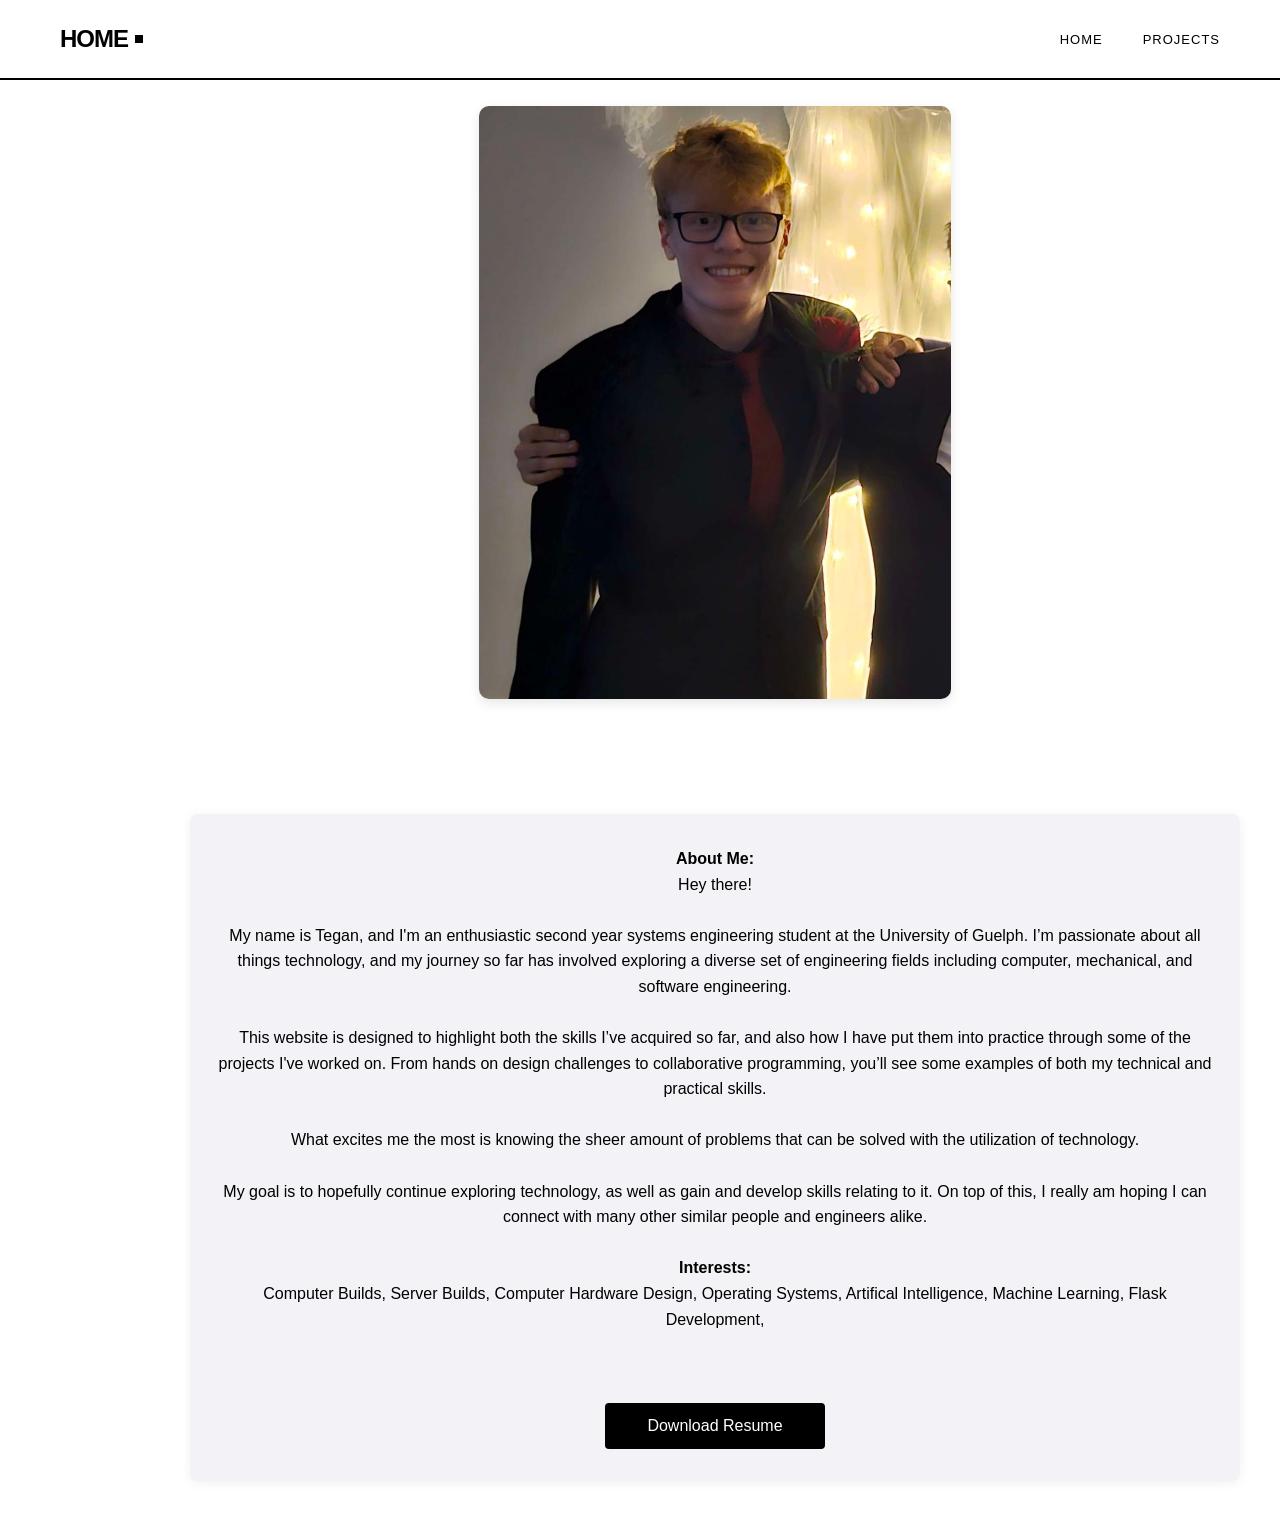
==== about.html @ a3c88060 "Added my resume, wrote a quick button to redirect to it." ====
<html lang="en">
<head>
<meta charset="UTF-8" />
<meta name="viewport" content="width=device-width, initial-scale=1.0" />
<title>About – Tegan Heffernan</title>
<link href="style.css" rel="stylesheet" />


<style>
.left-box {
margin-top: 75px;
margin-left: 150px;
}

.images-container {
margin-top: 30px;
margin-left: 150px;

}


.download-button {
    display: block;
    width: 220px;
    margin: 20px auto 0;
    padding: 10px 20px;
    background-color: #000000;
    color: white;
    text-decoration: none;
    border: none;
    border-radius: 4px;
    cursor: pointer;
    text-align: center;
}

    .download-button:hover {
        background-color: #0056b3;
    }



</style>
</head>


<!-- Google tag (gtag.js) -->
<script async src="https://www.googletagmanager.com/gtag/js?id=G-9B1MVRKKGT"></script>
<script>
  window.dataLayer = window.dataLayer || [];
  function gtag(){dataLayer.push(arguments);}
  gtag('js', new Date());

  gtag('config', 'G-9B1MVRKKGT');
</script>




<body>
<!-- Navigation -->
<nav id="navbar">
<div class="nav-container">
<a href="index.html" class="logo">HOME</a>
<div class="menu-toggle" id="menuToggle">
<span></span><span></span><span></span>
</div>
<ul class="nav-links" id="navLinks">
<li><a href="index.html" class="nav-link">HOME</a></li>
<li><a href="projects.html" class="nav-link">PROJECTS</a></li>
</ul>
</div>
</nav>


<!-- Images Section -->
<section class="images-section">
<br>
<div class="images-container">
<img src="images/profile.png" alt="Project Screenshot 1" class="project-image">
</div>



<!-- Column Section -->
<section class="project-info">

<div class="info-container">
<div class="box left-box">
<h4>About Me:</h4>
<p>Hey there! <br><br> My name is Tegan, and I'm an enthusiastic second year systems engineering student at the University of Guelph. I’m passionate about all things technology, and my journey so far has involved exploring a diverse set of engineering fields including computer, mechanical, and software engineering. <br><br> This website is designed to highlight both the skills I’ve acquired so far, and also how I have put them into practice through some of the projects I've worked on. From hands on design challenges to collaborative programming, you’ll see some examples of both my technical and practical skills.<br><br> What excites me the most is knowing the sheer amount of problems that can be solved with the utilization of technology.<br><br>My goal is to hopefully continue exploring technology, as well as gain and develop skills relating to it. On top of this, I really am hoping I can connect with many other similar people and engineers alike.</p>
<br />

<h4>Interests:</h4>
<p>Computer Builds, Server Builds, Computer Hardware Design, Operating Systems, Artifical Intelligence, Machine Learning, Flask Development, </p>

<br/><br/>
<a href="C:\Users\teghe\personal_site\downloadables\tegans_resume.pdf" download="proposed-filename" class="download-button">
    Download Resume
</a>

</div>








<!-- Modal for viewing images -->
<div id="imageModal">
<img class="modal-content" id="modalImage">
</div>


<script>
const modal = document.getElementById('imageModal');
const modalImg = document.getElementById('modalImage');

document.querySelectorAll('.images-container img').forEach(img => {
img.addEventListener('click', () => {
modal.style.display = 'flex'; // show modal
modalImg.src = img.src; // set clicked image
});
});

// Clicking anywhere on the overlay closes the modal
modal.addEventListener('click', () => {
modal.style.display = 'none';
});
</script>



<script src="script.js"></script>
</body>
</html>
---- style.css ----
@charset "utf-8";

/* CSS Document */

 * {
            margin: 0;
            padding: 0;
            box-sizing: border-box;
        }

        body {
            font-family: -apple-system, BlinkMacSystemFont, 'Segoe UI', Roboto, 'Helvetica Neue', Arial, sans-serif;
            line-height: 1.6;
            color: #000;
            background: #fff;
            overflow-x: hidden;
            user-select: auto;
        }

.project-info {
  width: 100%;
  margin: 40px 0;
  display: flex;
  justify-content: center;
  align-items: center;
}
.info-container {
  display: flex;
  gap: 32px;
  max-width: 1300px;
  width: 100%;
}
.box {
  background: #f3f3f7;
  border-radius: 8px;
  box-shadow: 0 2px 12px rgba(0,0,0,0.06);
  padding: 32px 24px;
  flex: 1 1 50%;
  min-width: 0;
  display: flex;
  flex-direction: column;
}
.left-box h3 {
  margin-bottom: 18px;
}
.section-about, .section-purpose {
  margin-bottom: 20px;
}
.right-box h3 {
  margin-bottom: 18px;
}
@media (max-width: 700px) {
  .info-container {
    flex-direction: column;
    gap: 20px;
  }
}


/* Images section and container */
.images-section {
  width: 100%;
  max-width: 1200px;
  margin: 50px auto;
  text-align: center;
}

.images-section h3 {
  font-size: 24px;
  margin-bottom: 20px;
  font-weight: bold;
}

.images-container {
  display: flex;
  justify-content: center;
  flex-wrap: wrap;
  gap: 20px;
}

.images-container img {
  width: 45%; /* Shows two images per row */
  max-width: 500px;
  border-radius: 10px;
  box-shadow: 0 4px 12px rgba(0, 0, 0, 0.1);
  transition: transform 0.3s ease;
  cursor: pointer; /* Make it clear images are clickable */
}

.images-container img:hover {
  transform: scale(1.05);
}

/* Modal for viewing images */
#imageModal {
  display: none; /* hidden by default */
  position: fixed;
  left: 0;
  top: 0;
  width: 100vw; /* full screen */
  height: 100vh;
  background-color: rgba(0, 0, 0, 0.8); /* semi-transparent black */
  justify-content: center; /* horizontally center the image */
  align-items: center;     /* vertically center the image */
  z-index: 1000;
  cursor: pointer; /* indicates user can click to close */
  display: none;
  display: none;
  display: none;
  display: none;
  display: none;
  display: none;
  display: none;
  display: none;
  display: none;
  display: none;
  display: none;
  display: none;
  display: none;
  display: none;
  display: none;
  display: none;
  display: none;
  display: none;
  display: none;
  display: none;
  display: none;
  display: none;
  display: none;
  display: none;
  display: none;
  display: none;
}

#imageModal img.modal-content {
  max-width: 90vw;
  max-height: 90vh;
  border-radius: 5px;
  box-shadow: 0 0 20px rgba(0, 0, 0, 0.5);
}






        /* Decorative Elements */
        .black-line {
            width: 100%;
            height: 1px;
            background: #000;
            margin: 60px 0;
        }

        .black-block {
            width: 20px;
            height: 20px;
            background: #000;
            position: absolute;
        }

        .vertical-line {
            width: 1px;
            height: 100px;
            background: #000;
            margin: 40px auto;
        }

        /* Navigation */
        nav {
            position: fixed;
            top: 0;
            width: 100%;
            background: rgba(255, 255, 255, 0.98);
            backdrop-filter: blur(10px);
            z-index: 1000;
            padding: 20px 0;
            border-bottom: 2px solid #000;
            transition: all 0.3s ease;
        }

        nav.scrolled {
            padding: 15px 0;
            box-shadow: 0 2px 20px rgba(0, 0, 0, 0.1);
        }

        .nav-container {
            max-width: 1200px;
            margin: 0 auto;
            padding: 0 20px;
            display: flex;
            justify-content: space-between;
            align-items: center;
        }

        .logo {
            font-size: 24px;
            font-weight: 700;
            letter-spacing: -1px;
            position: relative;
            color: #000;
            text-decoration: none;
        }

        .logo::after {
            content: '';
            position: absolute;
            right: -15px;
            top: 50%;
            transform: translateY(-50%);
            width: 8px;
            height: 8px;
            background: #000;
        }

        /* Hamburger Menu */
        .menu-toggle {
            display: none;
            flex-direction: column;
            justify-content: center;
            align-items: center;
            width: 30px;
            height: 30px;
            cursor: pointer;
            z-index: 1001;
        }

        .menu-toggle span {
            display: block;
            width: 25px;
            height: 2px;
            background: #000;
            margin: 3px 0;
            transition: all 0.3s ease;
        }

        .menu-toggle.active span:nth-child(1) {
            transform: rotate(45deg) translate(5px, 5px);
        }

        .menu-toggle.active span:nth-child(2) {
            opacity: 0;
        }

        .menu-toggle.active span:nth-child(3) {
            transform: rotate(-45deg) translate(7px, -6px);
        }

        .nav-links {
            display: flex;
            gap: 40px;
            list-style: none;
        }

        .nav-links a {
            color: #000;
            text-decoration: none;
            font-size: 13px;
            font-weight: 500;
            letter-spacing: 1px;
            transition: all 0.3s ease;
            position: relative;
        }

        .nav-links a::before {
            content: '';
            position: absolute;
            left: -15px;
            top: 50%;
            transform: translateY(-50%);
            width: 0;
            height: 1px;
            background: #000;
            transition: width 0.3s ease;
        }

        .nav-links a:hover::before,
        .nav-links a.active::before {
            width: 10px;
        }

        .nav-links a.active {
            font-weight: 700;
        }

        /* Section 1: Hero */
        .hero {
            min-height: 100vh;
            display: flex;
            align-items: center;
            justify-content: center;
            padding: 80px 20px;
            position: relative;
            overflow: hidden;
        }

        .hero::before {
            content: '';
            position: absolute;
            top: 20%;
            left: 10%;
            width: 100px;
            height: 1px;
            background: #000;
            animation: slideRight 8s ease-in-out infinite;
        }

        .hero::after {
            content: '';
            position: absolute;
            bottom: 20%;
            right: 10%;
            width: 150px;
            height: 1px;
            background: #000;
            animation: slideLeft 8s ease-in-out infinite;
        }

        .hero-decoration {
            position: absolute;
            top: 30%;
            right: 15%;
            width: 40px;
            height: 40px;
            border: 2px solid #000;
            transform: rotate(45deg);
            animation: rotateSquare 10s linear infinite;
        }

        /* Animated Objects (Reduced) */
        .floating-objects {
            position: absolute;
            width: 100%;
            height: 100%;
            top: 0;
            left: 0;
            pointer-events: none;
            z-index: 1;
        }

        .floating-circle {
            position: absolute;
            width: 80px;
            height: 80px;
            border: 1px solid #000;
            border-radius: 50%;
            opacity: 0.2;
            animation: floatUp 18s ease-in-out infinite;
        }

        .floating-circle:nth-child(1) {
            left: 10%;
            bottom: -100px;
            animation-delay: 0s;
            width: 60px;
            height: 60px;
        }

        .floating-circle:nth-child(2) {
            right: 15%;
            bottom: -100px;
            animation-delay: 8s;
            width: 100px;
            height: 100px;
        }

        .floating-square {
            position: absolute;
            width: 30px;
            height: 30px;
            background: #000;
            opacity: 0.08;
            animation: floatDiagonal 25s linear infinite;
            top: 40%;
            left: -50px;
        }

        .floating-line {
            position: absolute;
            height: 1px;
            background: #000;
            opacity: 0.15;
            animation: expandContract 10s ease-in-out infinite;
            width: 200px;
            top: 65%;
            right: 10%;
            transform-origin: center;
        }

        .hero-content {
            text-align: center;
            max-width: 800px;
            animation: fadeInUp 1s ease;
            position: relative;
            z-index: 2;
        }

        /* Animations */
        @keyframes floatUp {
            0%, 100% {
                transform: translateY(0) scale(1);
                opacity: 0;
            }
            10% {
                opacity: 0.2;
            }
            50% {
                transform: translateY(-600px) scale(1.1);
                opacity: 0.05;
            }
            90% {
                opacity: 0;
            }
        }

        @keyframes floatDiagonal {
            0% {
                transform: translate(0, 0) rotate(0deg);
            }
            100% {
                transform: translate(1400px, -300px) rotate(360deg);
            }
        }

        @keyframes expandContract {
            0%, 100% {
                transform: scaleX(0.5) rotate(0deg);
            }
            50% {
                transform: scaleX(1.2) rotate(180deg);
            }
        }

        @keyframes rotateSquare {
            0% {
                transform: rotate(45deg) scale(1);
            }
            25% {
                transform: rotate(135deg) scale(1.1);
            }
            50% {
                transform: rotate(225deg) scale(1);
            }
            75% {
                transform: rotate(315deg) scale(0.9);
            }
            100% {
                transform: rotate(405deg) scale(1);
            }
        }

        @keyframes slideRight {
            0%, 100% {
                transform: translateX(0);
                opacity: 0.5;
            }
            50% {
                transform: translateX(50px);
                opacity: 1;
            }
        }

        @keyframes slideLeft {
            0%, 100% {
                transform: translateX(0);
                opacity: 0.5;
            }
            50% {
                transform: translateX(-50px);
                opacity: 1;
            }
        }

        .hero h1 {
            font-size: clamp(48px, 8vw, 88px);
            font-weight: 100;
            letter-spacing: -3px;
            margin-bottom: 30px;
            line-height: 0.9;
            position: relative;
        }

        .hero h1::after {
            content: '';
            position: absolute;
            bottom: -15px;
            left: 50%;
            transform: translateX(-50%);
            width: 60px;
            height: 2px;
            background: #000;
        }

        .hero .subtitle {
            font-size: 16px;
            color: #000;
            font-weight: 400;
            margin-bottom: 50px;
            letter-spacing: 2px;
            text-transform: uppercase;
        }

        .cta-button {
            display: inline-block;
            padding: 18px 50px;
            background: #000;
            color: #fff;
            text-decoration: none;
            font-size: 12px;
            letter-spacing: 2px;
            transition: all 0.3s ease;
            border: 2px solid #000;
            position: relative;
        }

        .cta-button::before {
            content: '';
            position: absolute;
            top: -10px;
            right: -10px;
            width: 20px;
            height: 20px;
            border-top: 2px solid #000;
            border-right: 2px solid #000;
        }

        .cta-button:hover {
            background: transparent;
            color: #000;
            transform: translate(-5px, -5px);
        }

        /* Section 2: About - Mixed Layouts */
        .about {
            padding: 120px 20px;
            background: #fff;
            position: relative;
        }

        .about::before {
            content: '';
            position: absolute;
            top: 50px;
            left: 0;
            width: 100%;
            height: 1px;
            background: #000;
        }

        .container {
            max-width: 1200px;
            margin: 0 auto;
        }

        /* Quote Block */
        .about-intro {
            margin-bottom: 80px;
        }

        .quote-block {
            max-width: 900px;
            margin: 0 auto;
            text-align: center;
            position: relative;
        }

        .quote-mark {
            font-size: 120px;
            line-height: 1;
            font-weight: 100;
            position: absolute;
            top: -40px;
            left: -60px;
            opacity: 0.1;
        }

        .quote-block h3 {
            font-size: 32px;
            font-weight: 300;
            line-height: 1.4;
            letter-spacing: -1px;
            margin-bottom: 30px;
        }

        .quote-author {
            display: flex;
            align-items: center;
            justify-content: center;
            gap: 20px;
        }

        .author-line {
            width: 50px;
            height: 1px;
            background: #000;
        }

        .quote-author p {
            font-size: 14px;
            letter-spacing: 1px;
            text-transform: uppercase;
            font-weight: 500;
        }

        /* Stats Grid */
        .stats-grid {
            display: grid;
            grid-template-columns: repeat(auto-fit, minmax(200px, 1fr));
            gap: 2px;
            background: #000;
            padding: 2px;
            margin-bottom: 100px;
        }

        .stat-item {
            background: #fff;
            padding: 60px 20px;
            text-align: center;
            position: relative;
        }

        .stat-number {
            font-size: 48px;
            font-weight: 100;
            letter-spacing: -2px;
            margin-bottom: 10px;
        }

        .stat-label {
            font-size: 12px;
            letter-spacing: 2px;
            text-transform: uppercase;
            font-weight: 500;
        }

        .stat-decoration {
            position: absolute;
            top: 20px;
            right: 20px;
            width: 20px;
            height: 20px;
            border: 1px solid #000;
            transform: rotate(45deg);
        }

        /* Philosophy Section */
        .philosophy-section {
            display: grid;
            grid-template-columns: 300px 1fr;
            gap: 80px;
            margin-bottom: 100px;
            align-items: start;
        }

        .philosophy-header {
            position: relative;
        }

        .philosophy-header h2 {
            font-size: 64px;
            font-weight: 100;
            letter-spacing: -2px;
            writing-mode: vertical-rl;
            text-orientation: mixed;
        }

        .header-decoration {
            position: absolute;
            bottom: 0;
            right: -20px;
            width: 40px;
            height: 40px;
            background: #000;
        }

        .philosophy-content {
            padding-top: 40px;
        }

        .lead-text {
            font-size: 24px;
            line-height: 1.6;
            margin-bottom: 60px;
            font-weight: 300;
        }

        .philosophy-points {
            display: grid;
            grid-template-columns: repeat(3, 1fr);
            gap: 40px;
        }

        .point-item {
            position: relative;
            padding-left: 20px;
        }

        .point-number {
            position: absolute;
            left: 0;
            top: 0;
            font-size: 10px;
            font-weight: 700;
        }

        .point-item h4 {
            font-size: 16px;
            font-weight: 500;
            margin-bottom: 8px;
            letter-spacing: 0.5px;
        }

        .point-item p {
            font-size: 14px;
            color: #666;
            line-height: 1.6;
        }

        /* Process Timeline */
        .process-timeline {
            margin-bottom: 100px;
        }

        .section-subtitle {
            font-size: 48px;
            font-weight: 100;
            text-align: center;
            margin-bottom: 60px;
            letter-spacing: -1px;
        }

        .timeline-container {
            position: relative;
            display: flex;
            justify-content: space-between;
            max-width: 900px;
            margin: 0 auto;
        }

        .timeline-line {
            position: absolute;
            top: 20px;
            left: 0;
            right: 0;
            height: 2px;
            background: #000;
            z-index: 0;
        }

        .timeline-item {
            position: relative;
            text-align: center;
            flex: 1;
        }

        .timeline-dot {
            width: 40px;
            height: 40px;
            background: #fff;
            border: 2px solid #000;
            margin: 0 auto 30px;
            position: relative;
            z-index: 1;
            transition: all 0.3s ease;
        }

        .timeline-item:hover .timeline-dot {
            background: #000;
            transform: rotate(45deg);
        }

        .timeline-content h4 {
            font-size: 18px;
            font-weight: 500;
            margin-bottom: 8px;
            letter-spacing: 0.5px;
        }

        .timeline-content p {
            font-size: 14px;
            color: #666;
        }

        /* Values Grid */
        .values-section {
            text-align: center;
        }

        .values-header {
            display: flex;
            align-items: center;
            justify-content: center;
            gap: 30px;
            margin-bottom: 60px;
        }

        .values-header h2 {
            font-size: 48px;
            font-weight: 100;
            letter-spacing: -1px;
        }

        .black-square {
            width: 15px;
            height: 15px;
            background: #000;
        }

        .values-grid {
            display: grid;
            grid-template-columns: repeat(4, 1fr);
            gap: 0;
        }

        .value-card {
            padding: 60px 20px;
            border: 1px solid #000;
            transition: all 0.3s ease;
        }

        .value-card.black {
            background: #000;
            color: #fff;
        }

        .value-icon {
            font-size: 48px;
            font-weight: 100;
            margin-bottom: 20px;
        }

        .value-card h4 {
            font-size: 14px;
            letter-spacing: 2px;
            text-transform: uppercase;
            font-weight: 500;
        }

        .value-card:hover {
            transform: translateY(-10px);
        }

        .split-layout {
            display: grid;
            grid-template-columns: 1fr 2px 1fr;
            gap: 60px;
            align-items: center;
            margin-top: 80px;
        }

        .split-divider {
            width: 2px;
            height: 300px;
            background: #000;
            justify-self: center;
        }

        .split-left {
            text-align: right;
            padding-right: 20px;
        }

        .split-left h2 {
            font-size: 64px;
            font-weight: 100;
            letter-spacing: -2px;
            margin-bottom: 30px;
            position: relative;
        }

        .split-left h2::before {
            content: '';
            position: absolute;
            left: -40px;
            top: 50%;
            width: 30px;
            height: 30px;
            background: #000;
            transform: translateY(-50%);
        }

        .split-right {
            padding-left: 20px;
        }

        .split-right p {
            font-size: 18px;
            line-height: 2;
            margin-bottom: 30px;
        }

        .accent-box {
            display: inline-block;
            padding: 10px 20px;
            border: 1px solid #000;
            font-size: 12px;
            letter-spacing: 1px;
            text-transform: uppercase;
            position: relative;
        }

        .accent-box::after {
            content: '';
            position: absolute;
            bottom: -5px;
            right: -5px;
            width: 100%;
            height: 100%;
            background: #000;
            z-index: -1;
        }

        /* Section 3: Services - Asymmetric Grid */
        .services {
            padding: 120px 20px;
            background: #fafafa;
            position: relative;
        }

        .services::before,
        .services::after {
            content: '';
            position: absolute;
            width: 50px;
            height: 50px;
            border: 2px solid #000;
        }

        .services::before {
            top: 80px;
            left: 5%;
            animation: rotateSlowly 20s linear infinite;
        }

        .services::after {
            bottom: 80px;
            right: 5%;
            transform: rotate(45deg);
            animation: rotateSlowly 20s linear infinite reverse;
        }

        @keyframes rotateSlowly {
            from { transform: rotate(0deg); }
            to { transform: rotate(360deg); }
        }

        .services-header {
            text-align: center;
            margin-bottom: 80px;
            position: relative;
        }

        .services-header h2 {
            font-size: 56px;
            font-weight: 100;
            letter-spacing: -1px;
            margin-bottom: 20px;
            position: relative;
            display: inline-block;
        }

        .services-header h2::before,
        .services-header h2::after {
            content: '';
            position: absolute;
            width: 30px;
            height: 1px;
            background: #000;
            top: 50%;
            transform: translateY(-50%);
        }

        .services-header h2::before {
            left: -50px;
        }

        .services-header h2::after {
            right: -50px;
        }

        .services-header::after {
            content: '';
            position: absolute;
            bottom: -30px;
            left: 50%;
            transform: translateX(-50%);
            width: 200px;
            height: 1px;
            background: linear-gradient(to right, transparent, #000 20%, #000 80%, transparent);
        }

        .asymmetric-grid {
            display: grid;
            grid-template-columns: 2fr 1fr;
            gap: 40px;
            margin-bottom: 40px;
            position: relative;
        }

        .asymmetric-grid.reverse {
            grid-template-columns: 1fr 2fr;
        }

        .service-large * {
            position: relative;
            z-index: 1;
        }

        .service-large {
            background: #fff;
            padding: 60px;
            border-left: 4px solid #000;
            position: relative;
            transition: all 0.4s cubic-bezier(0.25, 0.46, 0.45, 0.94);
            overflow: hidden;
        }

        .service-large::before {
            content: '';
            position: absolute;
            top: 0;
            left: -100%;
            width: 100%;
            height: 100%;
            background: rgba(0, 0, 0, 0.02);
            transition: left 0.6s ease;
            pointer-events: none;
        }

        .service-large:hover::before {
            left: 0;
        }

        .service-large::after {
            content: '';
            position: absolute;
            top: 40px;
            right: 40px;
            width: 15px;
            height: 15px;
            background: #000;
            transition: all 0.3s ease;
            pointer-events: none;
            z-index: 0;
        }

        .service-large:hover::after {
            transform: scale(1.5) rotate(45deg);
        }

        .service-large:hover {
            transform: translateX(10px);
            border-left-width: 8px;
        }

        .asymmetric-grid.reverse .service-large {
            border-left: none;
            border-right: 4px solid #000;
        }

        .asymmetric-grid.reverse .service-large::after {
            right: auto;
            left: 40px;
        }

        .asymmetric-grid.reverse .service-large:hover {
            transform: translateX(-10px);
            border-right-width: 8px;
        }

        .service-small {
            background: #000;
            color: #fff;
            padding: 40px;
            display: flex;
            flex-direction: column;
            justify-content: center;
            position: relative;
            overflow: hidden;
            transition: all 0.4s ease;
        }

        .service-small::before {
            content: '';
            position: absolute;
            top: 50%;
            left: 50%;
            transform: translate(-50%, -50%);
            width: 0;
            height: 0;
            border: 1px solid rgba(255, 255, 255, 0.2);
            border-radius: 50%;
            transition: all 0.6s ease;
            pointer-events: none;
        }

        .service-small:hover::before {
            width: 200px;
            height: 200px;
        }

        .service-number {
            font-size: 88px;
            font-weight: 100;
            line-height: 1;
            margin-bottom: 20px;
            transition: all 0.3s ease;
            position: relative;
        }

        .service-small:hover .service-number {
            transform: scale(1.1);
        }

        .service-large h3,
        .service-large p {
            position: relative;
            z-index: 1;
            user-select: text;
        }

        .service-large h3 {
            font-size: 36px;
            font-weight: 300;
            margin-bottom: 20px;
            letter-spacing: -1px;
            display: inline-block;
        }

        .service-large h3::after {
            content: '';
            position: absolute;
            bottom: -10px;
            left: 0;
            width: 0;
            height: 1px;
            background: #000;
            transition: width 0.3s ease;
        }

        .service-large:hover h3::after {
            width: 100%;
        }

        .service-large p {
            color: #666;
            line-height: 1.8;
            font-size: 16px;
            margin-bottom: 30px;
            user-select: text;
            -webkit-user-select: text;
            -moz-user-select: text;
            -ms-user-select: text;
        }

        .service-tag {
            display: inline-block;
            padding: 8px 16px;
            border: 1px solid #000;
            font-size: 11px;
            letter-spacing: 1px;
            text-transform: uppercase;
            margin-top: 20px;
            transition: all 0.3s ease;
            cursor: pointer;
            position: relative;
            z-index: 1;
            text-decoration: none;
            color: #000;
        }

        .service-tag:hover {
            background: #000;
            color: #fff;
            transform: translateY(-2px);
        }

        .service-small h4 {
            font-size: 14px;
            letter-spacing: 2px;
            text-transform: uppercase;
            font-weight: 400;
            opacity: 0.9;
            transition: all 0.3s ease;
        }

        .service-small:hover h4 {
            opacity: 1;
            letter-spacing: 3px;
        }

        /* Section 4: Contact - Minimal Form */
        .contact {
            padding: 120px 20px;
            background: #fff;
            position: relative;
        }

        .contact-grid {
            display: grid;
            grid-template-columns: 1fr 1px 1fr;
            gap: 80px;
            max-width: 1000px;
            margin: 80px auto 0;
        }

        .contact-divider {
            background: #000;
            width: 1px;
            height: 100%;
        }

        .contact-info {
            padding-right: 40px;
        }

        .contact-info h2 {
            font-size: 48px;
            font-weight: 100;
            margin-bottom: 40px;
            position: relative;
        }

        .contact-info h2::after {
            content: '';
            position: absolute;
            bottom: -20px;
            left: 0;
            width: 40px;
            height: 2px;
            background: #000;
        }

        .info-item {
            margin-bottom: 30px;
            padding-left: 30px;
            position: relative;
        }

        .info-item::before {
            content: '';
            position: absolute;
            left: 0;
            top: 8px;
            width: 10px;
            height: 10px;
            background: #000;
            transform: rotate(45deg);
        }

        .info-item h4 {
            font-size: 12px;
            letter-spacing: 2px;
            text-transform: uppercase;
            margin-bottom: 8px;
            font-weight: 500;
        }

        .info-item p {
            font-size: 18px;
            font-weight: 300;
        }

        .contact-form {
            padding-left: 40px;
        }

        .form-group {
            margin-bottom: 40px;
            position: relative;
        }

        .form-group input,
        .form-group textarea {
            width: 100%;
            padding: 15px 0;
            border: none;
            border-bottom: 2px solid #000;
            background: transparent;
            font-size: 16px;
            font-family: inherit;
            transition: all 0.3s ease;
        }

        .form-group input:focus,
        .form-group textarea:focus {
            outline: none;
            padding-left: 20px;
        }

        .form-group label {
            position: absolute;
            left: 0;
            top: 15px;
            font-size: 14px;
            letter-spacing: 1px;
            text-transform: uppercase;
            transition: all 0.3s ease;
            pointer-events: none;
        }

        .form-group input:focus + label,
        .form-group input:not(:placeholder-shown) + label,
        .form-group textarea:focus + label,
        .form-group textarea:not(:placeholder-shown) + label {
            top: -20px;
            font-size: 11px;
            font-weight: 500;
        }

        .submit-btn {
            padding: 18px 60px;
            background: #000;
            color: #fff;
            border: 2px solid #000;
            font-size: 12px;
            letter-spacing: 2px;
            cursor: pointer;
            transition: all 0.3s ease;
            text-transform: uppercase;
            position: relative;
        }

        .submit-btn::before {
            content: '';
            position: absolute;
            bottom: -8px;
            left: -8px;
            width: 30px;
            height: 30px;
            border-bottom: 2px solid #000;
            border-left: 2px solid #000;
        }

        .submit-btn:hover {
            background: transparent;
            color: #000;
            transform: translate(3px, 3px);
        }

        /* Footer */
        footer {
            padding: 60px 20px;
            text-align: center;
            border-top: 3px solid #000;
            background: #fff;
            position: relative;
        }

        footer::before,
        footer::after {
            content: '';
            position: absolute;
            top: 50%;
            transform: translateY(-50%);
            width: 100px;
            height: 1px;
            background: #000;
        }

        footer::before {
            left: 20%;
        }

        footer::after {
            right: 20%;
        }

        footer p {
            color: #000;
            font-size: 12px;
            letter-spacing: 2px;
            text-transform: uppercase;
            font-weight: 500;
        }

        /* Animations */
        @keyframes fadeInUp {
            from {
                opacity: 0;
                transform: translateY(30px);
            }
            to {
                opacity: 1;
                transform: translateY(0);
            }
        }

        .fade-in {
            opacity: 0;
            transform: translateY(30px);
            transition: all 0.8s ease;
        }

        .fade-in.visible {
            opacity: 1;
            transform: translateY(0);
        }

        /* Mobile responsive */
        @media (max-width: 1000px) {
            footer::before,
            footer::after {
                display: none;
            }
        }

        @media (max-width: 768px) {
            .menu-toggle {
                display: flex;
            }

            .nav-links {
                display: none;
                position: fixed;
                top: 0;
                right: 0;
                width: 100%;
                height: 100vh;
                background: rgba(255, 255, 255, 0.98);
                flex-direction: column;
                justify-content: center;
                align-items: center;
                gap: 30px;
                z-index: 1000;
            }

            .nav-links.active {
                display: flex;
            }

            .nav-links a {
                font-size: 18px;
                letter-spacing: 2px;
            }

            .nav-links a::before {
                display: none;
            }

            .nav-links a.active {
                position: relative;
            }

            .nav-links a.active::after {
                content: '';
                position: absolute;
                bottom: -10px;
                left: 50%;
                transform: translateX(-50%);
                width: 30px;
                height: 2px;
                background: #000;
            }

            /* About section mobile */
            .quote-mark {
                font-size: 80px;
                left: -30px;
                top: -20px;
            }

            .quote-block h3 {
                font-size: 24px;
            }

            .stats-grid {
                grid-template-columns: repeat(2, 1fr);
            }

            .philosophy-section {
                grid-template-columns: 1fr;
                gap: 40px;
            }

            .philosophy-header h2 {
                writing-mode: horizontal-tb;
                font-size: 48px;
            }

            .header-decoration {
                position: static;
                width: 60px;
                height: 2px;
                margin-top: 20px;
            }

            .philosophy-points {
                grid-template-columns: 1fr;
                gap: 30px;
            }

            .timeline-container {
                flex-direction: column;
                gap: 40px;
            }

            .timeline-line {
                width: 2px;
                height: 100%;
                top: 0;
                left: 20px;
                right: auto;
            }

            .timeline-item {
                display: flex;
                align-items: center;
                gap: 30px;
                text-align: left;
            }

            .timeline-dot {
                margin: 0;
                flex-shrink: 0;
            }

            .values-grid {
                grid-template-columns: repeat(2, 1fr);
            }

            .values-header h2 {
                font-size: 36px;
            }

            .split-layout {
                grid-template-columns: 1fr;
                gap: 40px;
            }

            .split-divider {
                width: 100px;
                height: 2px;
            }

            .split-left {
                text-align: left;
                padding-right: 0;
            }

            .split-left h2::before {
                display: none;
            }

            .asymmetric-grid,
            .asymmetric-grid.reverse {
                grid-template-columns: 1fr;
            }

            .asymmetric-grid.reverse .service-large {
                border-right: none;
                border-left: 4px solid #000;
            }

            .asymmetric-grid.reverse .service-large::after {
                left: auto;
                right: 20px;
            }

            .asymmetric-grid.reverse .service-large:hover {
                transform: translateX(10px);
                border-left-width: 8px;
                border-right-width: 4px;
            }

            .contact-grid {
                grid-template-columns: 1fr;
                gap: 60px;
            }

            .contact-divider {
                width: 100px;
                height: 2px;
                margin: 0 auto;
            }

            .contact-info,
            .contact-form {
                padding: 0;
            }

            .hero h1 {
                font-size: 48px;
            }

            .services-header h2,
            .split-left h2 {
                font-size: 36px;
            }

            .services-header h2::before,
            .services-header h2::after {
                display: none;
            }

            .service-large {
                padding: 40px;
            }

            .service-large::after {
                top: 20px;
                right: 20px;
            }

            .service-tag {
                padding: 6px 12px;
                font-size: 10px;
            }

            .service-number {
                font-size: 60px;
            }

            .hero-decoration {
                display: none;
            }

            .hero::before,
            .hero::after {
                width: 50px;
            }

            /* Hide some animated objects on mobile for performance */
            .floating-objects {
                opacity: 0.5;
            }

            .floating-circle:nth-child(2) {
                display: none;
            }

            .services::before,
            .services::after {
                width: 30px;
                height: 30px;
            }

            footer::before,
            footer::after {
                display: none;
            }










        }
        /* Accessibility - Reduced Motion */
        @media (prefers-reduced-motion: reduce) {
            * {
                animation: none !important;
                transition: none !important;
            }
        }
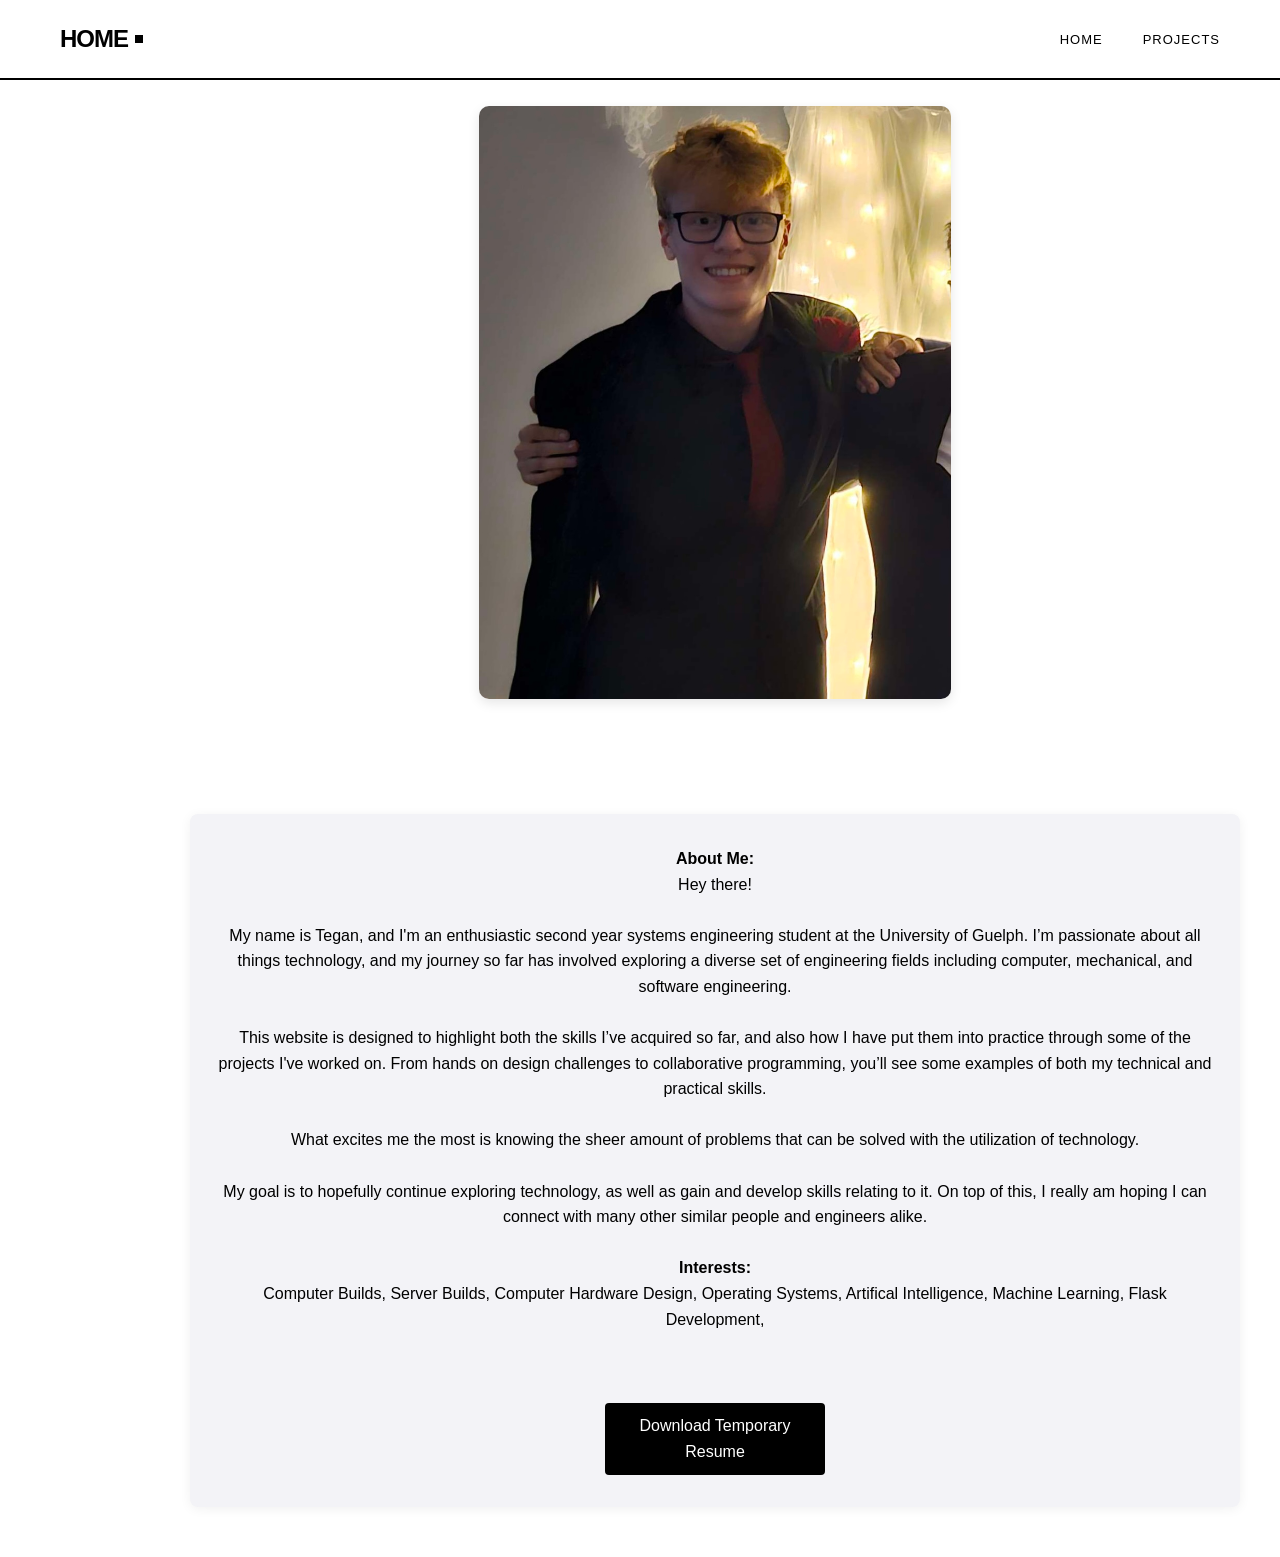
==== commit 9d3f329e: "Rename resume download link text" ====
--- a/about.html
+++ b/about.html
@@ -95,7 +95,7 @@
 
 <br/><br/>
 <a href="C:\Users\teghe\personal_site\downloadables\tegans_resume.pdf" download="proposed-filename" class="download-button">
-    Download Resume
+    Download Temporary Resume
 </a>
 
 </div>
@@ -134,4 +134,4 @@
 
 <script src="script.js"></script>
 </body>
-</html>+</html>
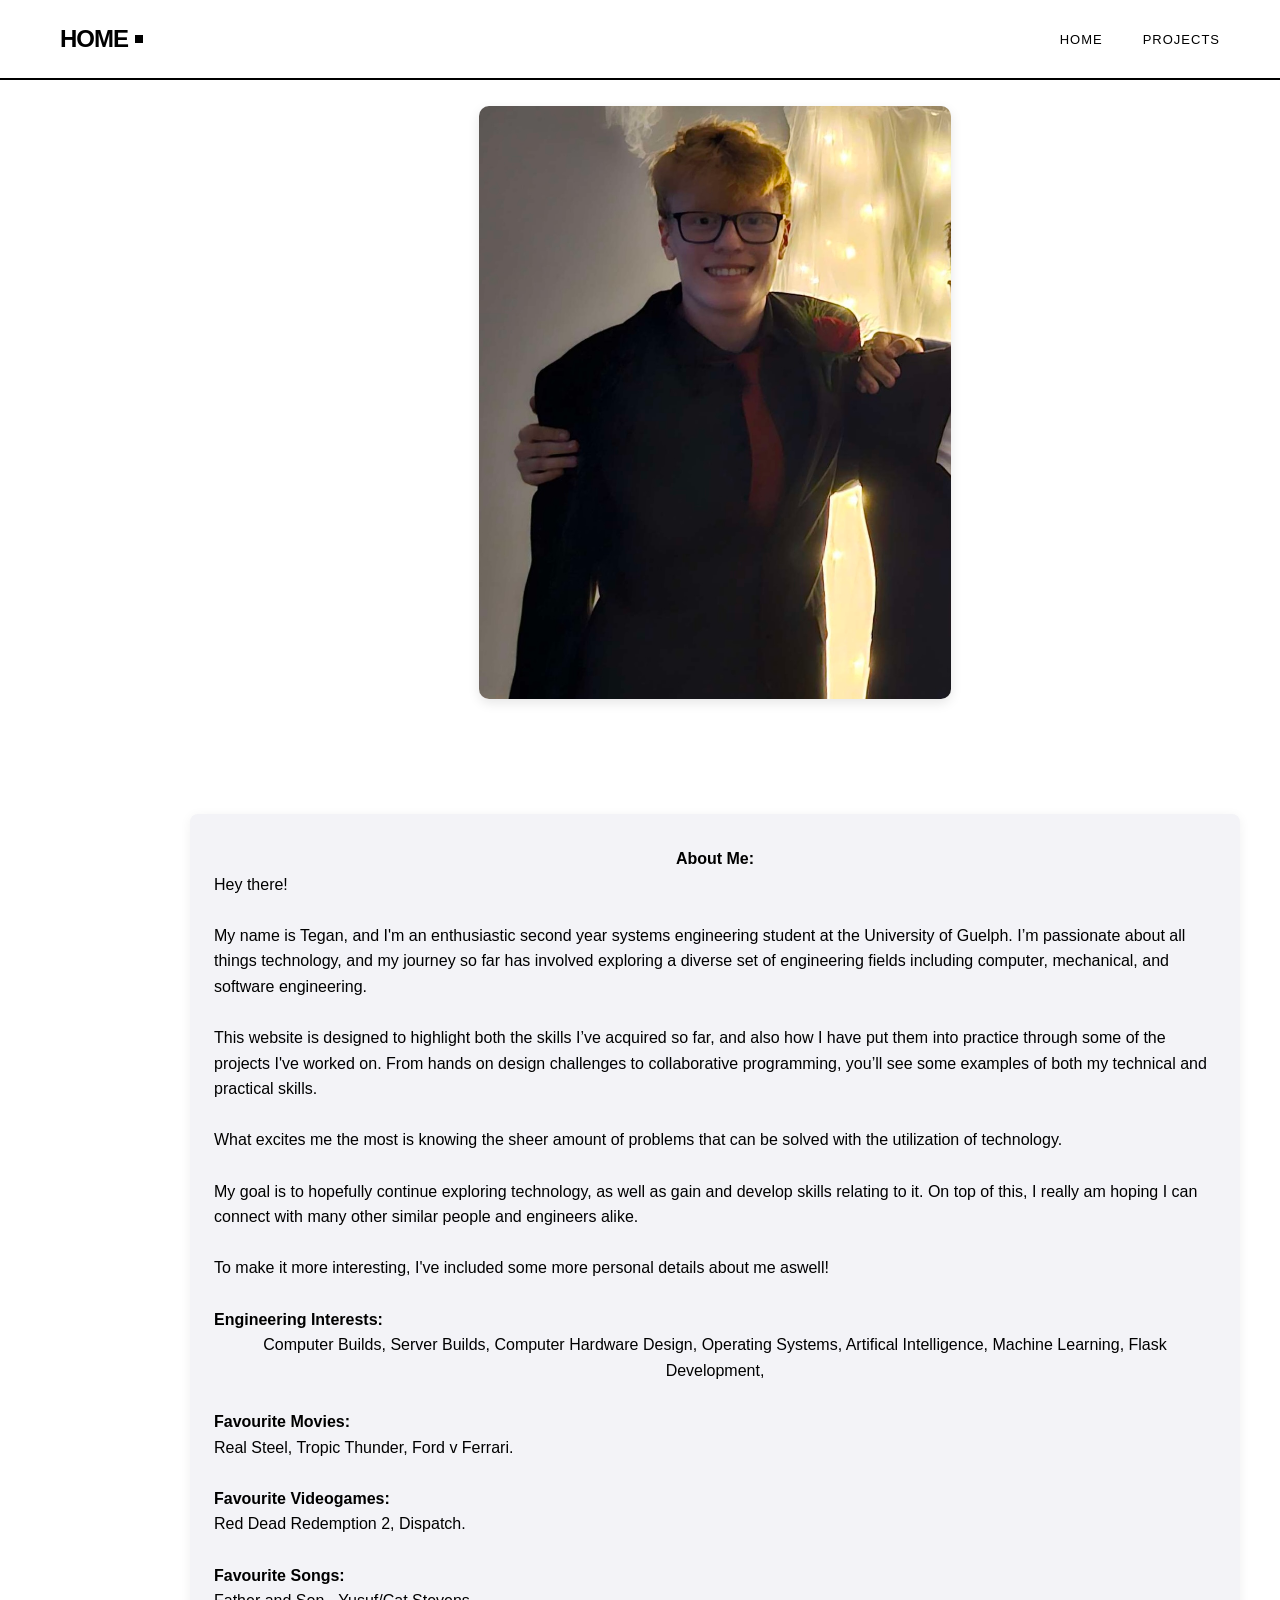
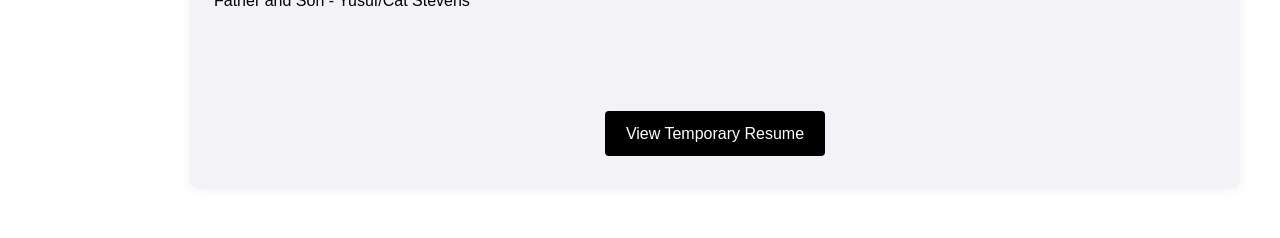
==== commit a45f0c4b: "Added work section, modified about me." ====
--- a/about.html
+++ b/about.html
@@ -87,15 +87,24 @@
 <div class="info-container">
 <div class="box left-box">
 <h4>About Me:</h4>
-<p>Hey there! <br><br> My name is Tegan, and I'm an enthusiastic second year systems engineering student at the University of Guelph. I’m passionate about all things technology, and my journey so far has involved exploring a diverse set of engineering fields including computer, mechanical, and software engineering. <br><br> This website is designed to highlight both the skills I’ve acquired so far, and also how I have put them into practice through some of the projects I've worked on. From hands on design challenges to collaborative programming, you’ll see some examples of both my technical and practical skills.<br><br> What excites me the most is knowing the sheer amount of problems that can be solved with the utilization of technology.<br><br>My goal is to hopefully continue exploring technology, as well as gain and develop skills relating to it. On top of this, I really am hoping I can connect with many other similar people and engineers alike.</p>
+<p style="text-align: left;">Hey there! <br><br> My name is Tegan, and I'm an enthusiastic second year systems engineering student at the University of Guelph. I’m passionate about all things technology, and my journey so far has involved exploring a diverse set of engineering fields including computer, mechanical, and software engineering. <br><br> This website is designed to highlight both the skills I’ve acquired so far, and also how I have put them into practice through some of the projects I've worked on. From hands on design challenges to collaborative programming, you’ll see some examples of both my technical and practical skills.<br><br> What excites me the most is knowing the sheer amount of problems that can be solved with the utilization of technology.<br><br>My goal is to hopefully continue exploring technology, as well as gain and develop skills relating to it. On top of this, I really am hoping I can connect with many other similar people and engineers alike.<br><br>To make it more interesting, I've included some more personal details about me aswell!</p>
 <br />
 
-<h4>Interests:</h4>
-<p>Computer Builds, Server Builds, Computer Hardware Design, Operating Systems, Artifical Intelligence, Machine Learning, Flask Development, </p>
+<h4><p style="text-align: left;">Engineering Interests:</p></h4>
+<p>Computer Builds, Server Builds, Computer Hardware Design, Operating Systems, Artifical Intelligence, Machine Learning, Flask Development, </p><br>
+
+<h4><p style="text-align: left;">Favourite Movies:</p></h4>
+<p style="text-align: left;">Real Steel, Tropic Thunder, Ford v Ferrari.</p><br>
+
+<h4><p style="text-align: left;">Favourite Videogames:</p></h4>
+<p style="text-align: left;">Red Dead Redemption 2, Dispatch.</p><br>
+
+<h4><p style="text-align: left;">Favourite Songs:</p></h4>
+<p style="text-align: left;">Father and Son - Yusuf/Cat Stevens</p><br>
 
 <br/><br/>
 <a href="C:\Users\teghe\personal_site\downloadables\tegans_resume.pdf" download="proposed-filename" class="download-button">
-    Download Temporary Resume
+    View Temporary Resume
 </a>
 
 </div>
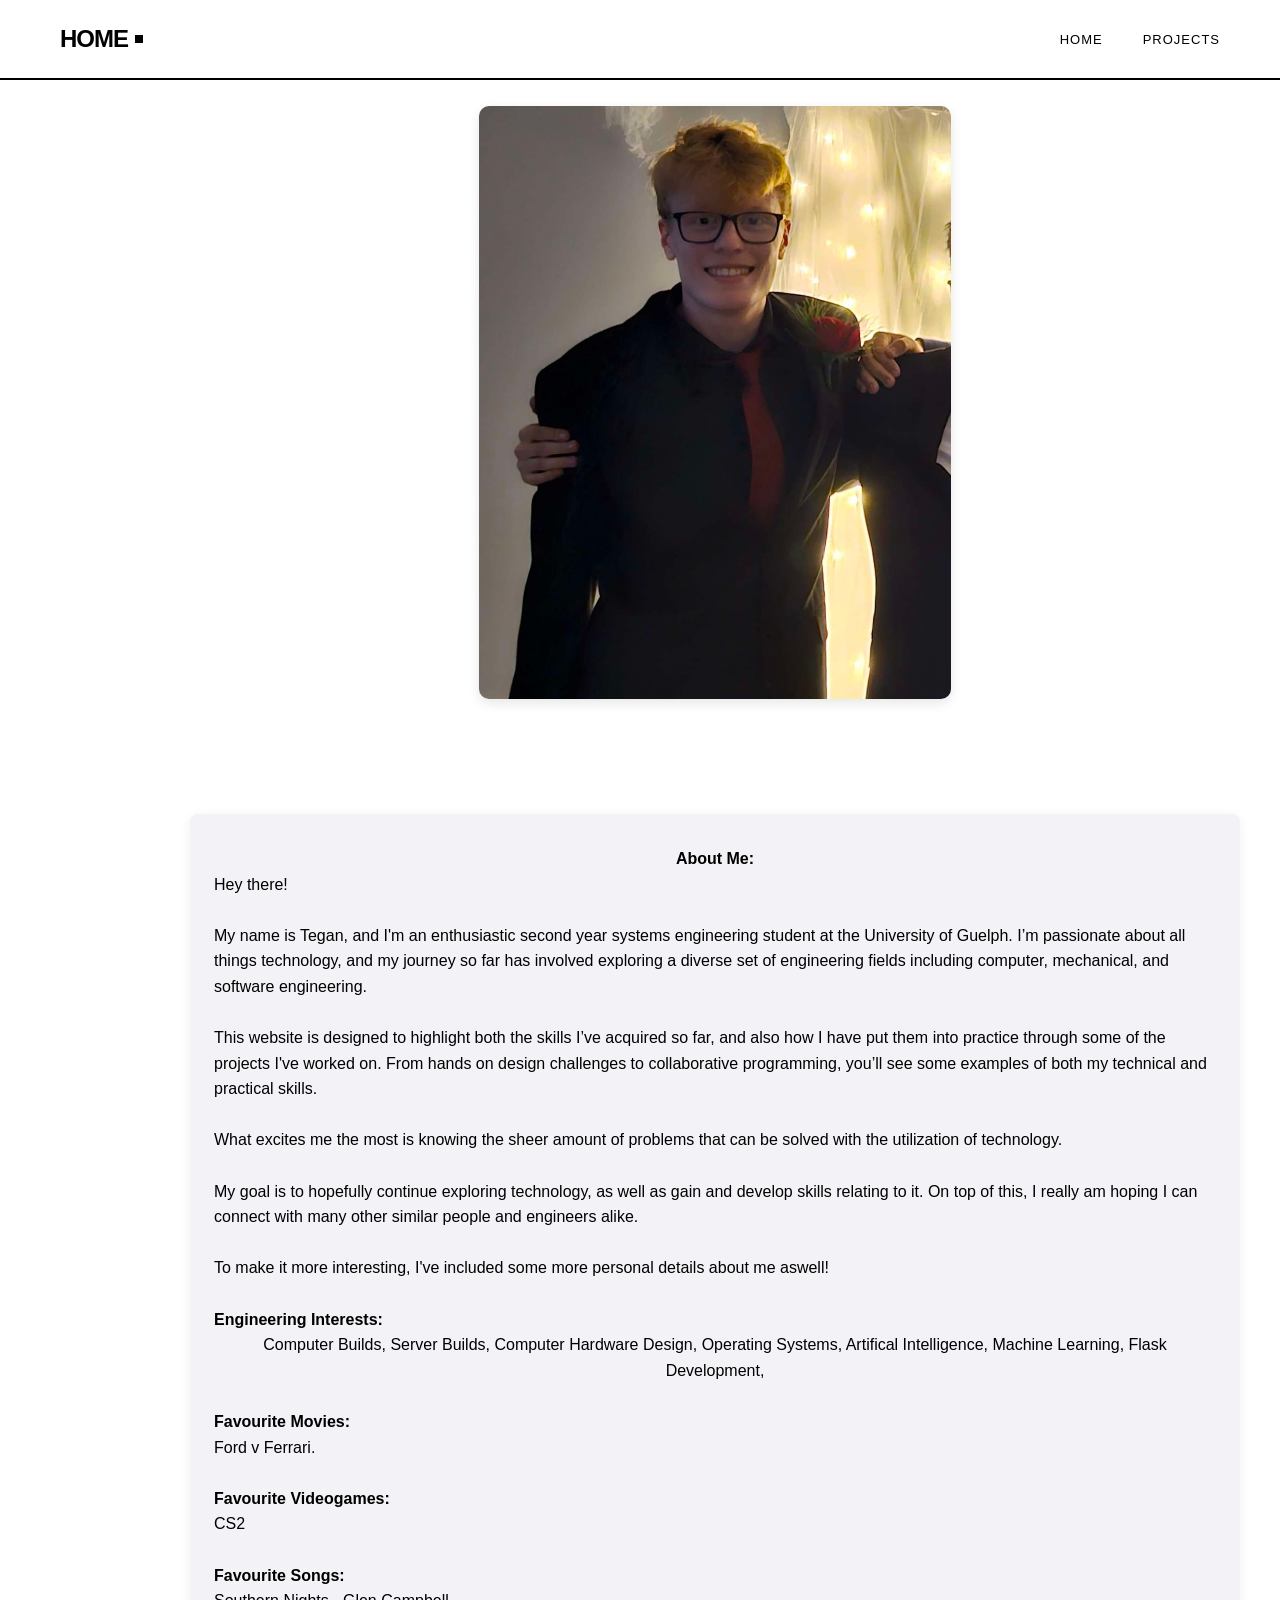
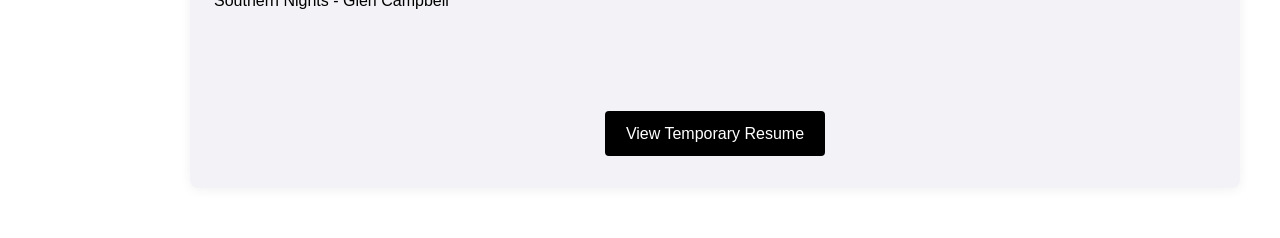
==== commit 14134d38: "Revise favorites section in about.html Updated favorite movies, video games, and songs." ====
--- a/about.html
+++ b/about.html
@@ -94,13 +94,13 @@
 <p>Computer Builds, Server Builds, Computer Hardware Design, Operating Systems, Artifical Intelligence, Machine Learning, Flask Development, </p><br>
 
 <h4><p style="text-align: left;">Favourite Movies:</p></h4>
-<p style="text-align: left;">Real Steel, Tropic Thunder, Ford v Ferrari.</p><br>
+<p style="text-align: left;">Ford v Ferrari.</p><br>
 
 <h4><p style="text-align: left;">Favourite Videogames:</p></h4>
-<p style="text-align: left;">Red Dead Redemption 2, Dispatch.</p><br>
+<p style="text-align: left;">CS2</p><br>
 
 <h4><p style="text-align: left;">Favourite Songs:</p></h4>
-<p style="text-align: left;">Father and Son - Yusuf/Cat Stevens</p><br>
+<p style="text-align: left;">Southern Nights - Glen Campbell</p><br>
 
 <br/><br/>
 <a href="C:\Users\teghe\personal_site\downloadables\tegans_resume.pdf" download="proposed-filename" class="download-button">
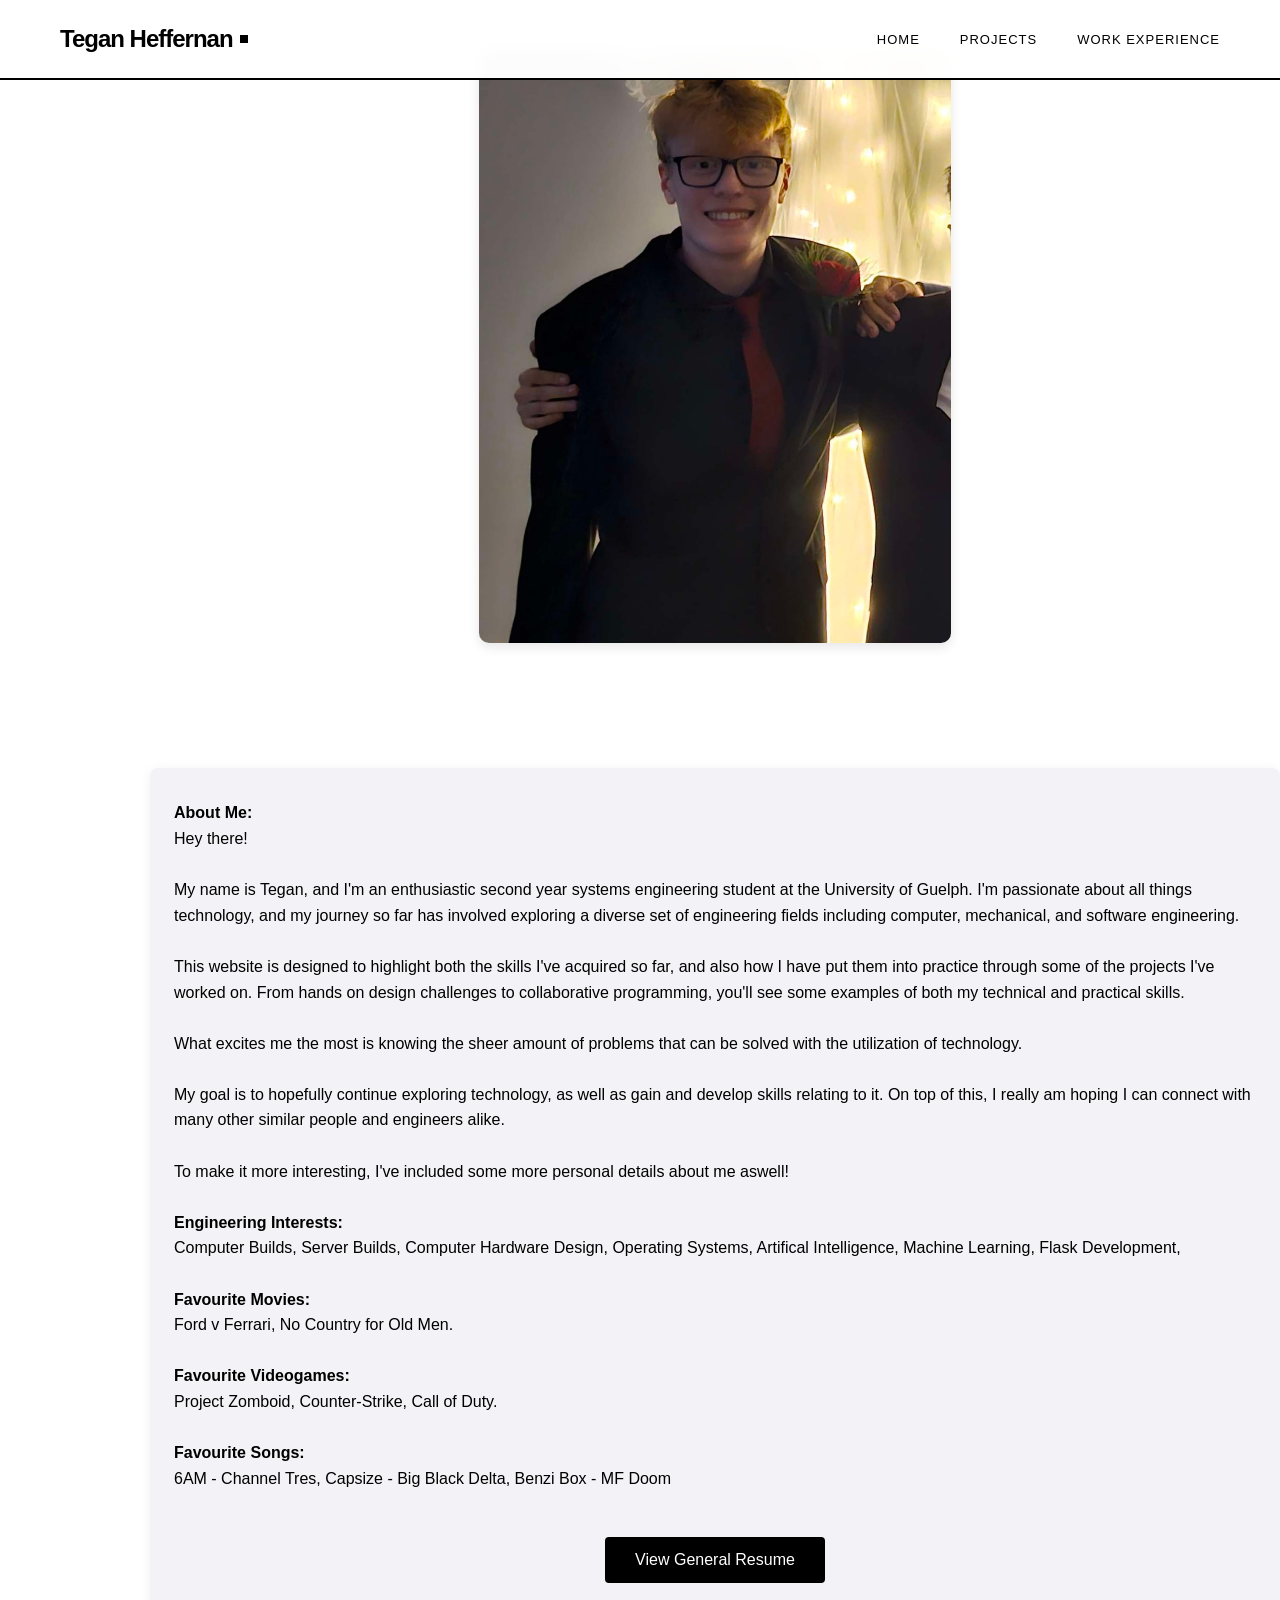
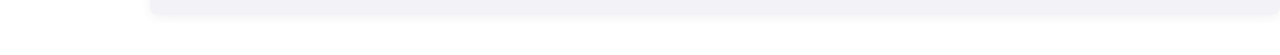
==== commit 708329b8: "Add new work experience, reorganize folder structure, add new projects." ====
--- a/about.html
+++ b/about.html
@@ -1,146 +1,125 @@
 <html lang="en">
 <head>
-<meta charset="UTF-8" />
-<meta name="viewport" content="width=device-width, initial-scale=1.0" />
-<title>About – Tegan Heffernan</title>
-<link href="style.css" rel="stylesheet" />
+    <meta charset="UTF-8" />
+    <meta name="viewport" content="width=device-width, initial-scale=1.0" />
+    <title>About – Tegan Heffernan</title>
+    <link href="style.css" rel="stylesheet" />
 
+    <style>
+        .left-box {
+            margin-top: 75px;
+            margin-left: 150px;
+        }
 
-<style>
-.left-box {
-margin-top: 75px;
-margin-left: 150px;
-}
+        .images-container {
+            margin-top: 30px;
+            margin-left: 150px;
+        }
 
-.images-container {
-margin-top: 30px;
-margin-left: 150px;
+        .download-button {
+            display: block;
+            width: 220px;
+            margin: 20px auto 0;
+            padding: 10px 20px;
+            background-color: #000000;
+            color: white;
+            text-decoration: none;
+            border: none;
+            border-radius: 4px;
+            cursor: pointer;
+            text-align: center;
+        }
 
-}
-
-
-.download-button {
-    display: block;
-    width: 220px;
-    margin: 20px auto 0;
-    padding: 10px 20px;
-    background-color: #000000;
-    color: white;
-    text-decoration: none;
-    border: none;
-    border-radius: 4px;
-    cursor: pointer;
-    text-align: center;
-}
-
-    .download-button:hover {
-        background-color: #0056b3;
-    }
-
-
-
-</style>
+        .download-button:hover {
+            background-color: #0056b3;
+        }
+    </style>
 </head>
 
+<body>
+    <!-- Google tag (gtag.js) -->
+    <script async src="https://www.googletagmanager.com/gtag/js?id=G-9B1MVRKKGT"></script>
+    <script>
+        window.dataLayer = window.dataLayer || [];
+        function gtag(){dataLayer.push(arguments);}
+        gtag('js', new Date());
+        gtag('config', 'G-9B1MVRKKGT');
+    </script>
 
-<!-- Google tag (gtag.js) -->
-<script async src="https://www.googletagmanager.com/gtag/js?id=G-9B1MVRKKGT"></script>
-<script>
-  window.dataLayer = window.dataLayer || [];
-  function gtag(){dataLayer.push(arguments);}
-  gtag('js', new Date());
+    <!-- Navigation -->
+    <nav id="navbar">
+        <div class="nav-container">
+            <a href="index.html" class="logo">Tegan Heffernan</a>
+            <div class="menu-toggle" id="menuToggle">
+                <span></span><span></span><span></span>
+            </div>
+            <ul class="nav-links" id="navLinks">
+                <li><a href="index.html" class="nav-link">HOME</a></li>
+                <li><a href="projects.html" class="nav-link">PROJECTS</a></li>
+                <li><a href="work.html" class="nav-link">WORK EXPERIENCE</a></li>
+            </ul>
+        </div>
+    </nav>
 
-  gtag('config', 'G-9B1MVRKKGT');
-</script>
+    <!-- Images Section -->
+    <section class="images-section">
+        <div class="images-container">
+            <img src="images/other/profile.png" alt="Project Screenshot 1" class="project-image">
+        </div>
+    </section>
 
+    <!-- Column Section -->
+    <section class="project-info">
+        <div class="info-container">
+            <div class="box left-box">
+                <h4>About Me:</h4>
+                <p style="text-align: left;">Hey there! <br><br> My name is Tegan, and I'm an enthusiastic second year systems engineering student at the University of Guelph. I'm passionate about all things technology, and my journey so far has involved exploring a diverse set of engineering fields including computer, mechanical, and software engineering. <br><br> This website is designed to highlight both the skills I've acquired so far, and also how I have put them into practice through some of the projects I've worked on. From hands on design challenges to collaborative programming, you'll see some examples of both my technical and practical skills.<br><br> What excites me the most is knowing the sheer amount of problems that can be solved with the utilization of technology.<br><br>My goal is to hopefully continue exploring technology, as well as gain and develop skills relating to it. On top of this, I really am hoping I can connect with many other similar people and engineers alike.<br><br>To make it more interesting, I've included some more personal details about me aswell!</p>
+                <br>
 
+                <h4>Engineering Interests:</h4>
+                <p>Computer Builds, Server Builds, Computer Hardware Design, Operating Systems, Artifical Intelligence, Machine Learning, Flask Development,</p>
+                <br>
 
+                <h4>Favourite Movies:</h4>
+                <p style="text-align: left;">Ford v Ferrari, No Country for Old Men.</p>
+                <br>
 
-<body>
-<!-- Navigation -->
-<nav id="navbar">
-<div class="nav-container">
-<a href="index.html" class="logo">HOME</a>
-<div class="menu-toggle" id="menuToggle">
-<span></span><span></span><span></span>
-</div>
-<ul class="nav-links" id="navLinks">
-<li><a href="index.html" class="nav-link">HOME</a></li>
-<li><a href="projects.html" class="nav-link">PROJECTS</a></li>
-</ul>
-</div>
-</nav>
+                <h4>Favourite Videogames:</h4>
+                <p style="text-align: left;">Project Zomboid, Counter-Strike, Call of Duty.</p>
+                <br>
 
+                <h4>Favourite Songs:</h4>
+                <p style="text-align: left;">6AM - Channel Tres, Capsize - Big Black Delta, Benzi Box - MF Doom</p>
+                <br>
+                
+                <a href="C:\Users\teghe\personal_site\downloadables\tegans_resume.pdf" download="proposed-filename" class="download-button">
+                    View General Resume
+                </a>
+            </div>
+        </div>
+    </section>
 
-<!-- Images Section -->
-<section class="images-section">
-<br>
-<div class="images-container">
-<img src="images/profile.png" alt="Project Screenshot 1" class="project-image">
-</div>
+    <!-- Modal for viewing images -->
+    <div id="imageModal">
+        <img class="modal-content" id="modalImage">
+    </div>
 
+    <script>
+        const modal = document.getElementById('imageModal');
+        const modalImg = document.getElementById('modalImage');
 
+        document.querySelectorAll('.images-container img').forEach(img => {
+            img.addEventListener('click', () => {
+                modal.style.display = 'flex';
+                modalImg.src = img.src;
+            });
+        });
 
-<!-- Column Section -->
-<section class="project-info">
+        modal.addEventListener('click', () => {
+            modal.style.display = 'none';
+        });
+    </script>
 
-<div class="info-container">
-<div class="box left-box">
-<h4>About Me:</h4>
-<p style="text-align: left;">Hey there! <br><br> My name is Tegan, and I'm an enthusiastic second year systems engineering student at the University of Guelph. I’m passionate about all things technology, and my journey so far has involved exploring a diverse set of engineering fields including computer, mechanical, and software engineering. <br><br> This website is designed to highlight both the skills I’ve acquired so far, and also how I have put them into practice through some of the projects I've worked on. From hands on design challenges to collaborative programming, you’ll see some examples of both my technical and practical skills.<br><br> What excites me the most is knowing the sheer amount of problems that can be solved with the utilization of technology.<br><br>My goal is to hopefully continue exploring technology, as well as gain and develop skills relating to it. On top of this, I really am hoping I can connect with many other similar people and engineers alike.<br><br>To make it more interesting, I've included some more personal details about me aswell!</p>
-<br />
-
-<h4><p style="text-align: left;">Engineering Interests:</p></h4>
-<p>Computer Builds, Server Builds, Computer Hardware Design, Operating Systems, Artifical Intelligence, Machine Learning, Flask Development, </p><br>
-
-<h4><p style="text-align: left;">Favourite Movies:</p></h4>
-<p style="text-align: left;">Ford v Ferrari.</p><br>
-
-<h4><p style="text-align: left;">Favourite Videogames:</p></h4>
-<p style="text-align: left;">CS2</p><br>
-
-<h4><p style="text-align: left;">Favourite Songs:</p></h4>
-<p style="text-align: left;">Southern Nights - Glen Campbell</p><br>
-
-<br/><br/>
-<a href="C:\Users\teghe\personal_site\downloadables\tegans_resume.pdf" download="proposed-filename" class="download-button">
-    View Temporary Resume
-</a>
-
-</div>
-
-
-
-
-
-
-
-
-<!-- Modal for viewing images -->
-<div id="imageModal">
-<img class="modal-content" id="modalImage">
-</div>
-
-
-<script>
-const modal = document.getElementById('imageModal');
-const modalImg = document.getElementById('modalImage');
-
-document.querySelectorAll('.images-container img').forEach(img => {
-img.addEventListener('click', () => {
-modal.style.display = 'flex'; // show modal
-modalImg.src = img.src; // set clicked image
-});
-});
-
-// Clicking anywhere on the overlay closes the modal
-modal.addEventListener('click', () => {
-modal.style.display = 'none';
-});
-</script>
-
-
-
-<script src="script.js"></script>
+    <script src="script.js"></script>
 </body>
 </html>
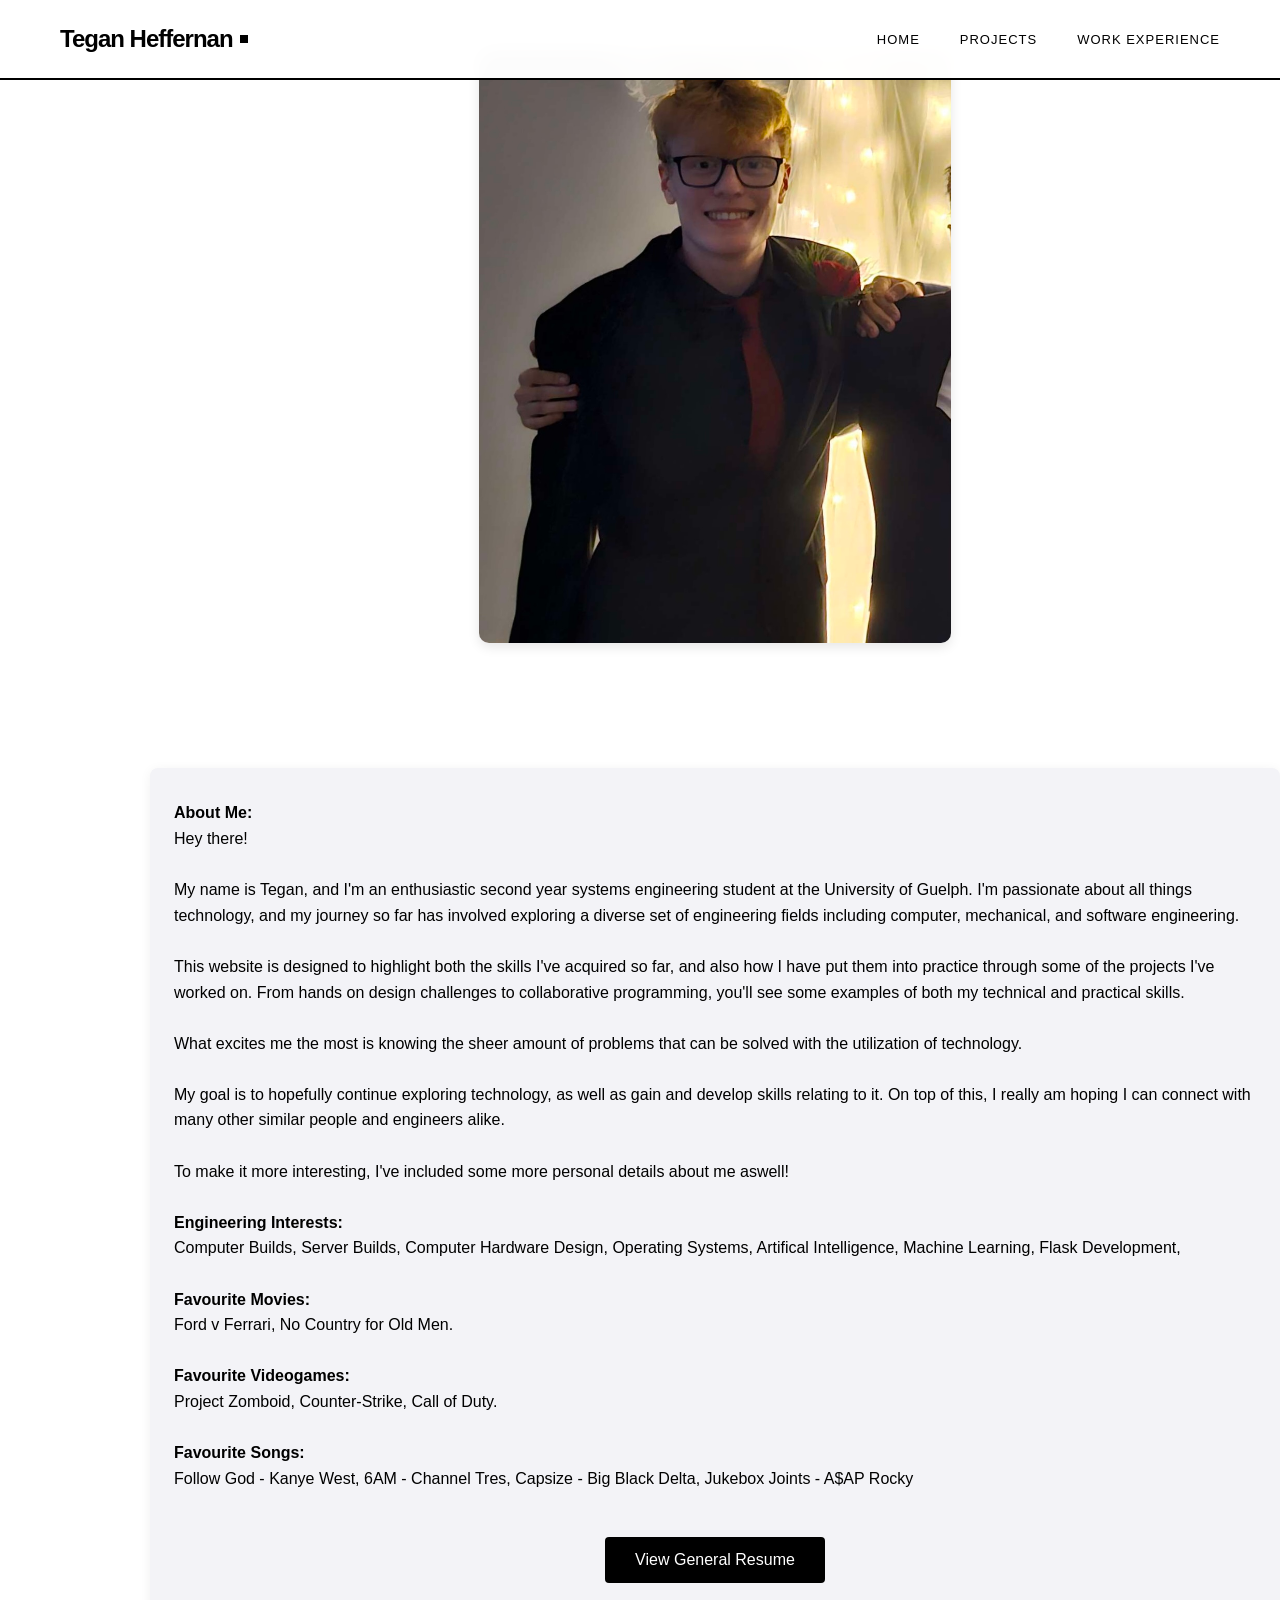
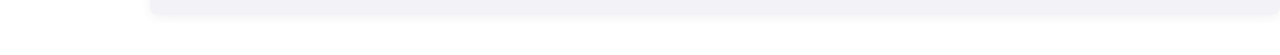
==== commit eb3bb89c: "Change about me section." ====
--- a/about.html
+++ b/about.html
@@ -89,7 +89,7 @@
                 <br>
 
                 <h4>Favourite Songs:</h4>
-                <p style="text-align: left;">6AM - Channel Tres, Capsize - Big Black Delta, Benzi Box - MF Doom</p>
+                <p style="text-align: left;">Follow God - Kanye West, 6AM - Channel Tres, Capsize - Big Black Delta, Jukebox Joints - A$AP Rocky</p>
                 <br>
                 
                 <a href="C:\Users\teghe\personal_site\downloadables\tegans_resume.pdf" download="proposed-filename" class="download-button">
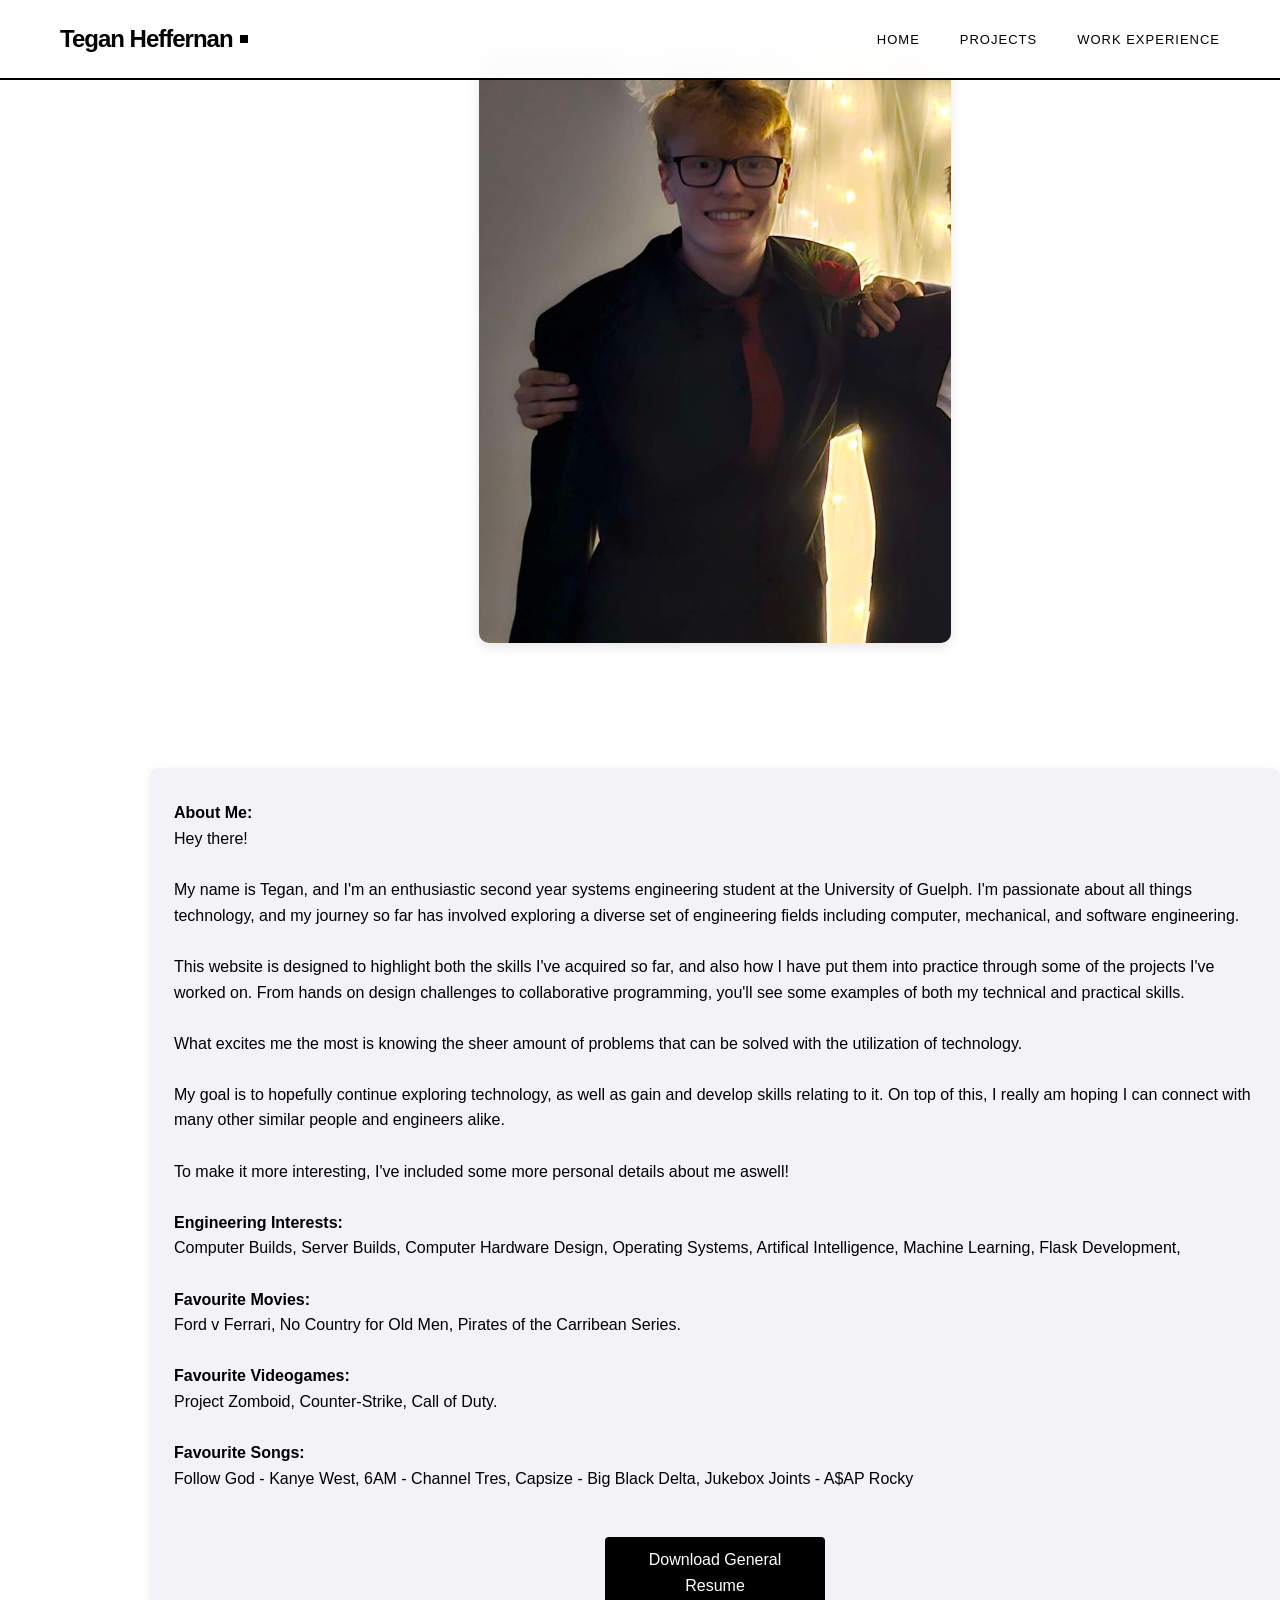
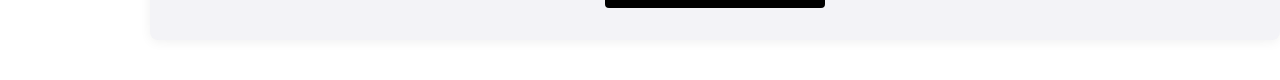
==== commit 38ed8852: "Modify and fix resume download in about page." ====
--- a/about.html
+++ b/about.html
@@ -81,7 +81,7 @@
                 <br>
 
                 <h4>Favourite Movies:</h4>
-                <p style="text-align: left;">Ford v Ferrari, No Country for Old Men.</p>
+                <p style="text-align: left;">Ford v Ferrari, No Country for Old Men, Pirates of the Carribean Series.</p>
                 <br>
 
                 <h4>Favourite Videogames:</h4>
@@ -92,8 +92,8 @@
                 <p style="text-align: left;">Follow God - Kanye West, 6AM - Channel Tres, Capsize - Big Black Delta, Jukebox Joints - A$AP Rocky</p>
                 <br>
                 
-                <a href="C:\Users\teghe\personal_site\downloadables\tegans_resume.pdf" download="proposed-filename" class="download-button">
-                    View General Resume
+                <a href="downloadables/tegans_resume.pdf" download="EXAMPLE_TeganHeffernan_Resume.pdf" class="download-button">
+                    Download General Resume
                 </a>
             </div>
         </div>
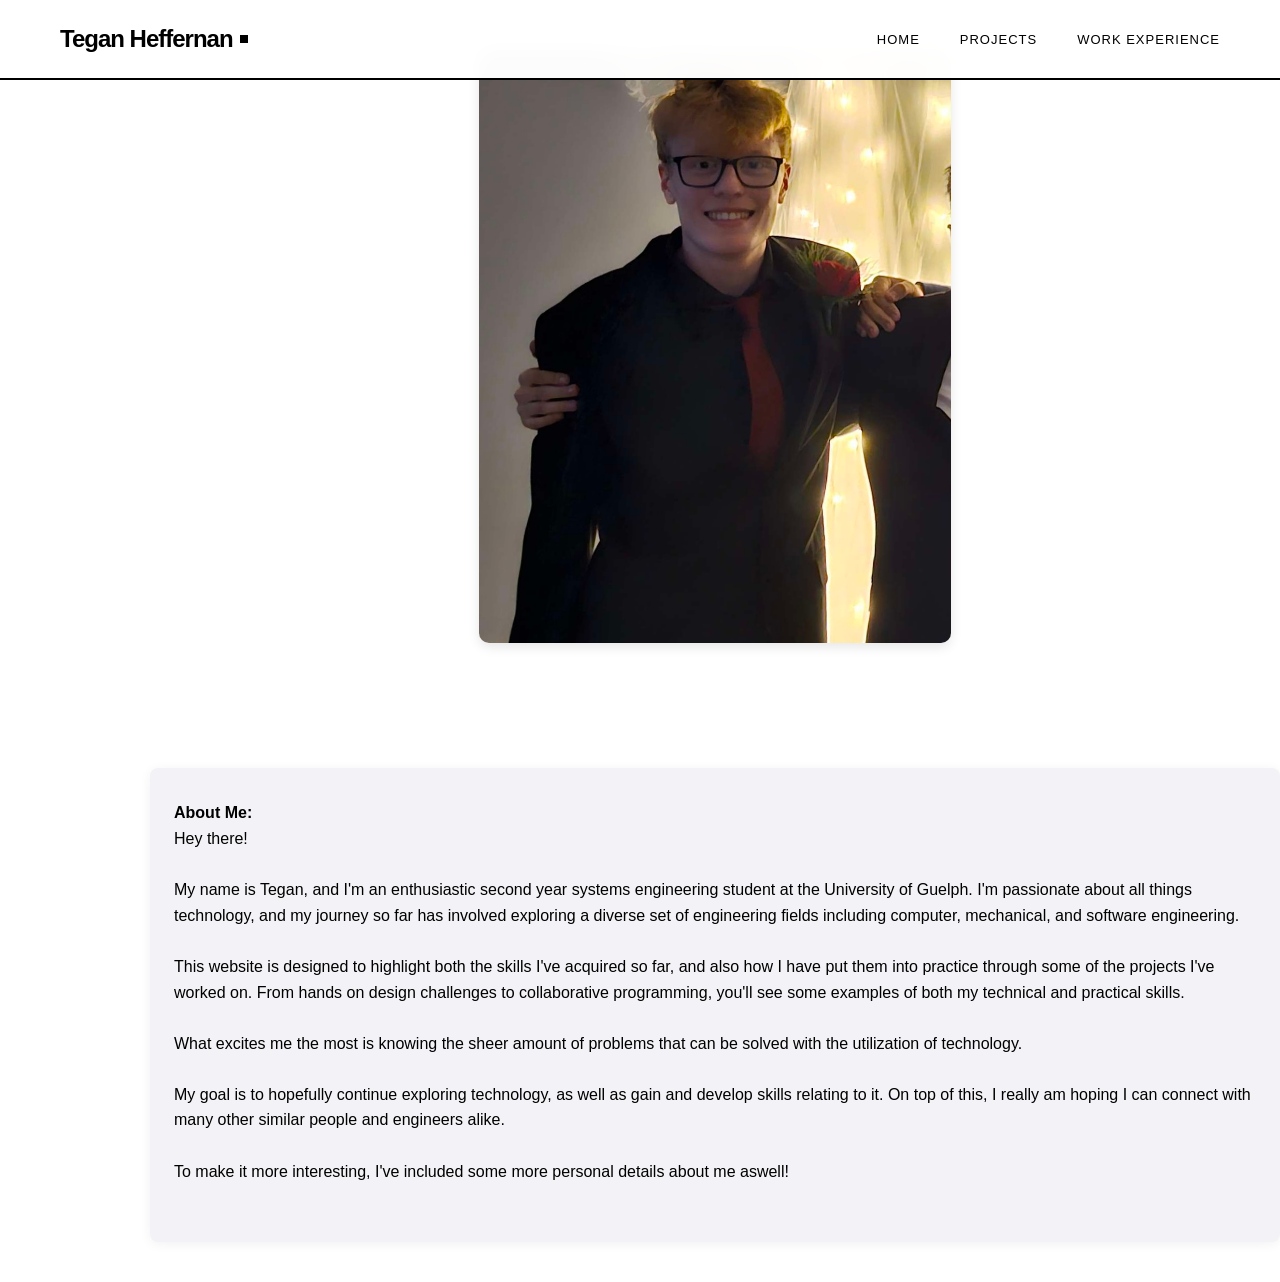
==== commit 3003d6e0: "Comment out engineering interests and resume download section in about.html" ====
--- a/about.html
+++ b/about.html
@@ -76,7 +76,7 @@
                 <p style="text-align: left;">Hey there! <br><br> My name is Tegan, and I'm an enthusiastic second year systems engineering student at the University of Guelph. I'm passionate about all things technology, and my journey so far has involved exploring a diverse set of engineering fields including computer, mechanical, and software engineering. <br><br> This website is designed to highlight both the skills I've acquired so far, and also how I have put them into practice through some of the projects I've worked on. From hands on design challenges to collaborative programming, you'll see some examples of both my technical and practical skills.<br><br> What excites me the most is knowing the sheer amount of problems that can be solved with the utilization of technology.<br><br>My goal is to hopefully continue exploring technology, as well as gain and develop skills relating to it. On top of this, I really am hoping I can connect with many other similar people and engineers alike.<br><br>To make it more interesting, I've included some more personal details about me aswell!</p>
                 <br>
 
-                <h4>Engineering Interests:</h4>
+                <!-- <h4>Engineering Interests:</h4>
                 <p>Computer Builds, Server Builds, Computer Hardware Design, Operating Systems, Artifical Intelligence, Machine Learning, Flask Development,</p>
                 <br>
 
@@ -90,11 +90,11 @@
 
                 <h4>Favourite Songs:</h4>
                 <p style="text-align: left;">Follow God - Kanye West, 6AM - Channel Tres, Capsize - Big Black Delta, Jukebox Joints - A$AP Rocky</p>
-                <br>
+                <br> -->
                 
-                <a href="downloadables/tegans_resume.pdf" download="EXAMPLE_TeganHeffernan_Resume.pdf" class="download-button">
+                <!-- <a href="downloadables/tegans_resume.pdf" download="EXAMPLE_TeganHeffernan_Resume.pdf" class="download-button">
                     Download General Resume
-                </a>
+                </a> -->
             </div>
         </div>
     </section>
